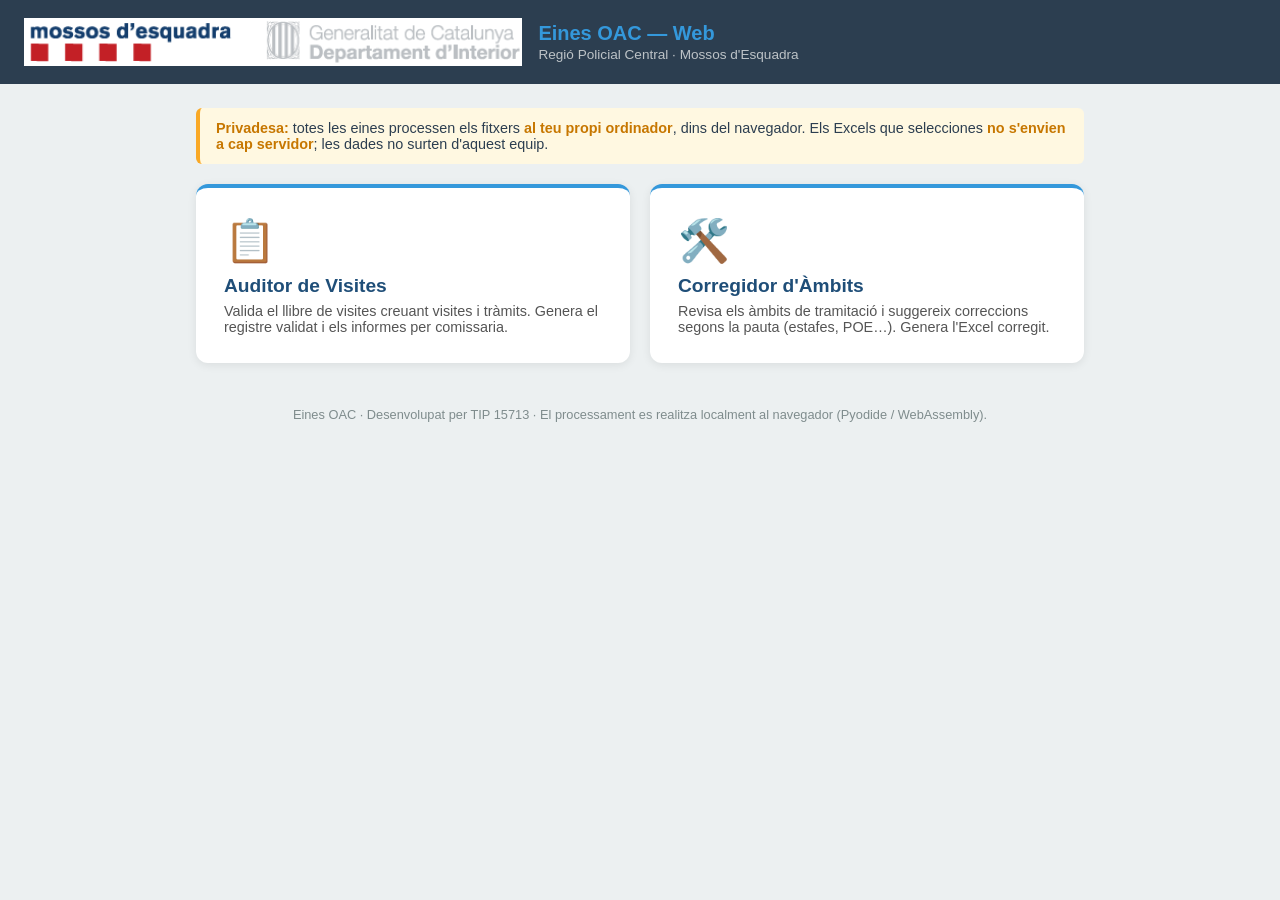
==== index.html @ f8359122 "Eines OAC Web - Pyodide autoallotjat (Auditor + Corregidor) Co-Authored-By: Claude Opus 4.8 <noreply" ====
<!DOCTYPE html>
<html lang="ca">
<head>
<meta charset="UTF-8">
<meta name="viewport" content="width=device-width, initial-scale=1.0">
<title>Eines OAC — Mossos d'Esquadra</title>
<link rel="stylesheet" href="estils.css">
</head>
<body>
<header>
  <img src="logo_mossos.png" alt="Mossos" onerror="this.style.display='none'">
  <div>
    <h1>Eines OAC — Web</h1>
    <p>Regió Policial Central · Mossos d'Esquadra</p>
  </div>
</header>

<main>
  <div class="avis">
    <strong>Privadesa:</strong> totes les eines processen els fitxers
    <strong>al teu propi ordinador</strong>, dins del navegador. Els Excels que selecciones
    <strong>no s'envien a cap servidor</strong>; les dades no surten d'aquest equip.
  </div>

  <div class="launcher-grid">
    <a class="launcher-card" href="auditor.html">
      <div class="ico">📋</div>
      <h2>Auditor de Visites</h2>
      <p>Valida el llibre de visites creuant visites i tràmits. Genera el registre validat
         i els informes per comissaria.</p>
    </a>
    <a class="launcher-card" href="corregidor.html">
      <div class="ico">🛠️</div>
      <h2>Corregidor d'Àmbits</h2>
      <p>Revisa els àmbits de tramitació i suggereix correccions segons la pauta
         (estafes, POE…). Genera l'Excel corregit.</p>
    </a>
  </div>
</main>

<footer>
  Eines OAC · Desenvolupat per TIP 15713 · El processament es realitza localment al navegador (Pyodide / WebAssembly).
</footer>
</body>
</html>
---- estils.css ----
:root {
  --blau: #1F4E78;
  --blau-clar: #3498db;
  --fosc: #2c3e50;
  --fons: #ecf0f1;
}
* { box-sizing: border-box; }
body {
  margin: 0;
  font-family: "Segoe UI", Roboto, Arial, sans-serif;
  background: var(--fons);
  color: #2c3e50;
}
header {
  background: var(--fosc);
  color: #fff;
  padding: 18px 24px;
  display: flex;
  align-items: center;
  gap: 16px;
}
header img { height: 48px; }
header h1 { font-size: 1.25rem; margin: 0; color: var(--blau-clar); }
header p { margin: 2px 0 0; font-size: 0.85rem; color: #bdc3c7; }
main { max-width: 920px; margin: 24px auto; padding: 0 16px; }
.card {
  background: #fff;
  border-radius: 10px;
  box-shadow: 0 2px 10px rgba(0,0,0,0.08);
  padding: 22px;
  margin-bottom: 20px;
}
.avis {
  background: #fff8e1;
  border-left: 4px solid #f9a825;
  padding: 12px 16px;
  border-radius: 6px;
  font-size: 0.9rem;
  margin-bottom: 20px;
}
.avis strong { color: #c77700; }
.dropzone {
  border: 2px dashed var(--blau-clar);
  border-radius: 10px;
  padding: 28px;
  text-align: center;
  cursor: pointer;
  transition: background .15s, border-color .15s;
  background: #f8fbff;
  display: block;
}
.dropzone.dragover { background: #e3f0fb; border-color: var(--blau); }
.dropzone.carregat { background: #eafaf1; border-color: #27ae60; }
.dropzone p { margin: 6px 0; color: #555; }
.dropzone .big { font-size: 2.2rem; }
.dropzone .titol { font-weight: bold; color: var(--blau); }
input[type=file] { display: none; }
button {
  background: var(--blau);
  color: #fff;
  border: none;
  padding: 12px 22px;
  border-radius: 8px;
  font-size: 1rem;
  cursor: pointer;
  transition: background .15s;
}
button:hover:not(:disabled) { background: #163a5a; }
button:disabled { background: #95a5a6; cursor: not-allowed; }
.botonera { display: flex; gap: 12px; align-items: center; margin-top: 16px; flex-wrap: wrap; }
#log {
  background: #1e272e;
  color: #dfe6e9;
  font-family: Consolas, monospace;
  font-size: 0.82rem;
  padding: 14px;
  border-radius: 8px;
  height: 180px;
  overflow-y: auto;
  white-space: pre-wrap;
  margin-top: 16px;
}
.progress-wrap {
  background: #d6e0ea;
  border-radius: 6px;
  height: 14px;
  overflow: hidden;
  margin-top: 14px;
  display: none;
}
.progress-bar {
  background: var(--blau-clar);
  height: 100%;
  width: 0%;
  transition: width .2s;
}
.stats { display: flex; gap: 18px; flex-wrap: wrap; margin-top: 16px; }
.stat {
  background: var(--blau);
  color: #fff;
  border-radius: 8px;
  padding: 14px 20px;
  text-align: center;
  flex: 1;
  min-width: 110px;
}
.stat .num { font-size: 1.7rem; font-weight: bold; display: block; }
.stat .lbl { font-size: 0.78rem; opacity: .85; }
table { width: 100%; border-collapse: collapse; margin-top: 16px; font-size: 0.82rem; }
th, td { border: 1px solid #ddd; padding: 6px 8px; text-align: left; }
th { background: var(--blau); color: #fff; position: sticky; top: 0; }
tr:nth-child(even) { background: #f7f9fb; }
.taula-wrap { max-height: 360px; overflow: auto; margin-top: 8px; }
.hidden { display: none; }
footer { text-align: center; font-size: 0.8rem; color: #7f8c8d; padding: 20px; }
#carregant { font-size: 0.9rem; color: var(--blau); }

/* Navegació */
.nav-back {
  display: inline-block;
  margin-bottom: 12px;
  color: var(--blau);
  text-decoration: none;
  font-size: 0.9rem;
}
.nav-back:hover { text-decoration: underline; }

/* Launcher (menú principal) */
.launcher-grid {
  display: grid;
  grid-template-columns: repeat(auto-fit, minmax(260px, 1fr));
  gap: 20px;
}
.launcher-card {
  background: #fff;
  border-radius: 12px;
  box-shadow: 0 2px 10px rgba(0,0,0,0.08);
  padding: 28px;
  text-decoration: none;
  color: inherit;
  display: block;
  transition: transform .12s, box-shadow .12s;
  border-top: 4px solid var(--blau-clar);
}
.launcher-card:hover { transform: translateY(-3px); box-shadow: 0 6px 18px rgba(0,0,0,0.14); }
.launcher-card .ico { font-size: 2.6rem; }
.launcher-card h2 { margin: 10px 0 6px; color: var(--blau); font-size: 1.2rem; }
.launcher-card p { margin: 0; font-size: 0.9rem; color: #555; }

/* Opcions (radio) */
.opcions { margin-top: 16px; }
.opcions label {
  display: block;
  padding: 8px 10px;
  border: 1px solid #d6e0ea;
  border-radius: 6px;
  margin-bottom: 8px;
  cursor: pointer;
  font-size: 0.92rem;
}
.opcions label:hover { background: #f3f8fc; }
.opcions input { margin-right: 8px; }
.file-nom { font-size: 0.85rem; color: #27ae60; margin-top: 4px; min-height: 1em; }
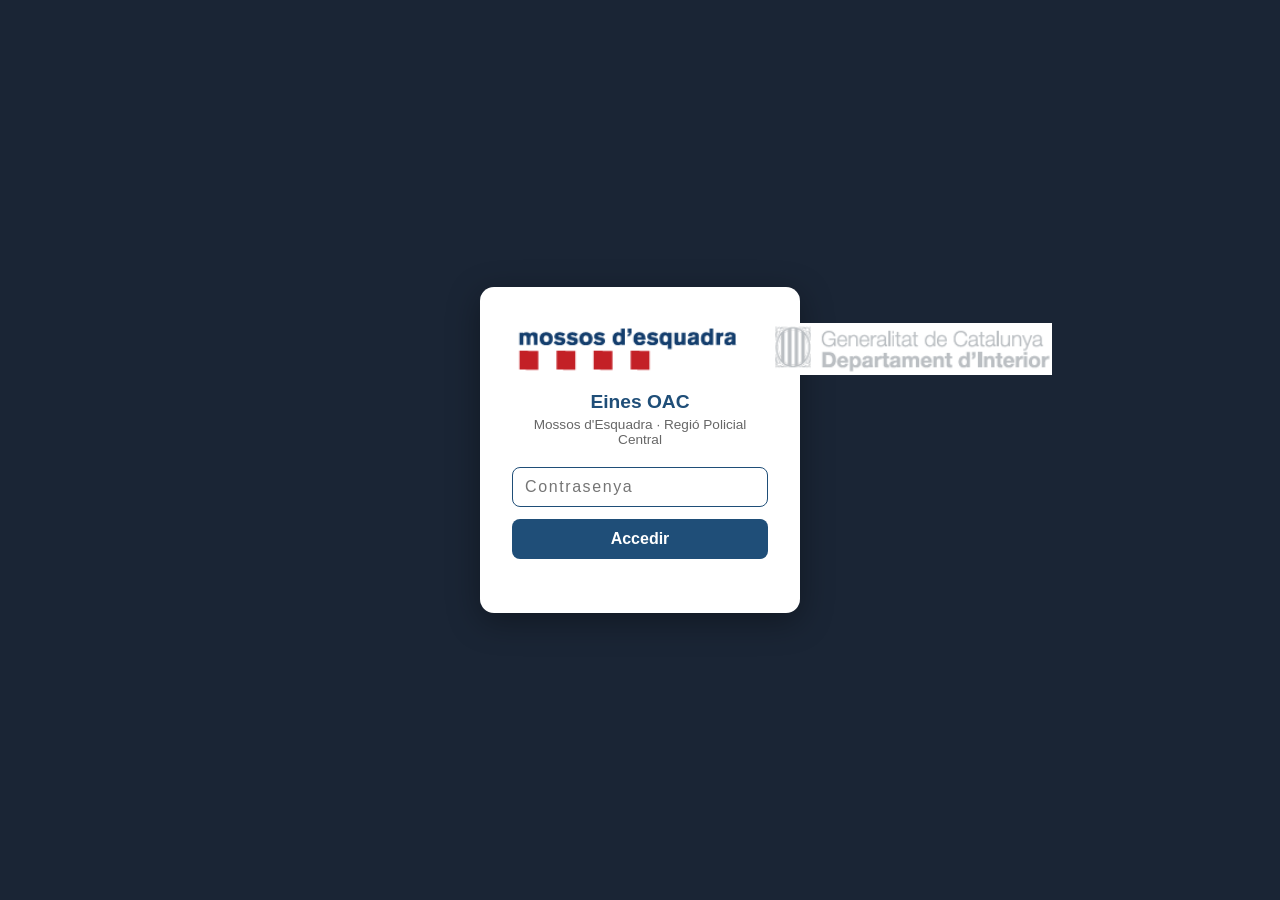
==== commit 89e5f703: "Afegir login amb contrasenya (SHA-256) a la pàgina principal" ====
--- a/index.html
+++ b/index.html
@@ -5,8 +5,63 @@
 <meta name="viewport" content="width=device-width, initial-scale=1.0">
 <title>Eines OAC — Mossos d'Esquadra</title>
 <link rel="stylesheet" href="estils.css">
+<style>
+  #login-overlay {
+    position: fixed; inset: 0;
+    background: #1a2535;
+    display: flex; align-items: center; justify-content: center;
+    z-index: 9999;
+  }
+  #login-box {
+    background: #fff;
+    border-radius: 14px;
+    padding: 36px 32px 28px;
+    width: 320px;
+    box-shadow: 0 8px 32px rgba(0,0,0,0.35);
+    text-align: center;
+  }
+  #login-box img { height: 52px; margin-bottom: 12px; }
+  #login-box h2 { margin: 0 0 4px; color: #1F4E78; font-size: 1.2rem; }
+  #login-box p  { margin: 0 0 20px; font-size: 0.85rem; color: #666; }
+  #login-box input[type=password] {
+    display: block; width: 100%;
+    padding: 10px 12px; font-size: 1rem;
+    border: 1.5px solid #ccd6e0; border-radius: 8px;
+    outline: none; margin-bottom: 12px;
+    letter-spacing: 0.1em;
+  }
+  #login-box input[type=password]:focus { border-color: #1F4E78; }
+  #login-box button {
+    width: 100%; padding: 11px;
+    font-size: 1rem; font-weight: bold;
+    background: #1F4E78; color: #fff;
+    border: none; border-radius: 8px; cursor: pointer;
+  }
+  #login-box button:hover { background: #163a5a; }
+  #login-error {
+    color: #c0392b; font-size: 0.85rem;
+    min-height: 1.2em; margin-top: 10px;
+  }
+  #app-content { display: none; }
+</style>
 </head>
 <body>
+
+<!-- LOGIN -->
+<div id="login-overlay">
+  <div id="login-box">
+    <img src="logo_mossos.png" alt="Mossos" onerror="this.style.display='none'">
+    <h2>Eines OAC</h2>
+    <p>Mossos d'Esquadra · Regió Policial Central</p>
+    <input type="password" id="login-pass" placeholder="Contrasenya" autofocus
+           onkeydown="if(event.key==='Enter')verificarLogin()">
+    <button onclick="verificarLogin()">Accedir</button>
+    <div id="login-error"></div>
+  </div>
+</div>
+
+<!-- CONTINGUT PRINCIPAL (ocult fins al login) -->
+<div id="app-content">
 <header>
   <img src="logo_mossos.png" alt="Mossos" onerror="this.style.display='none'">
   <div>
@@ -41,5 +96,52 @@
 <footer>
   Eines OAC · Desenvolupat per TIP 15713 · El processament es realitza localment al navegador (Pyodide / WebAssembly).
 </footer>
+</div>
+
+<script>
+const HASH_OK = "ea3337a122e256142f8d8acd5bfaaee841b89b6a8edea4a4bf0bb252ad04c689";
+const SESSIO_KEY = "oac_auth";
+const MAX_INTENTS = 5;
+
+let intents = 0;
+
+async function sha256(text) {
+  const buf = await crypto.subtle.digest("SHA-256",
+    new TextEncoder().encode(text));
+  return Array.from(new Uint8Array(buf))
+    .map(b => b.toString(16).padStart(2,"0")).join("");
+}
+
+async function verificarLogin() {
+  const pass = document.getElementById("login-pass").value;
+  const err  = document.getElementById("login-error");
+  if (!pass) { err.textContent = "Introdueix la contrasenya."; return; }
+
+  const hash = await sha256(pass);
+  if (hash === HASH_OK) {
+    sessionStorage.setItem(SESSIO_KEY, "1");
+    document.getElementById("login-overlay").style.display = "none";
+    document.getElementById("app-content").style.display = "block";
+  } else {
+    intents++;
+    const restants = MAX_INTENTS - intents;
+    document.getElementById("login-pass").value = "";
+    document.getElementById("login-pass").focus();
+    if (restants <= 0) {
+      err.textContent = "Massa intents fallits. Recarrega la pàgina per tornar a intentar-ho.";
+      document.getElementById("login-pass").disabled = true;
+      document.querySelector("#login-box button").disabled = true;
+    } else {
+      err.textContent = `Contrasenya incorrecta. Intents restants: ${restants}`;
+    }
+  }
+}
+
+// Si ja havia fet login en aquesta sessió, saltar el login directament
+if (sessionStorage.getItem(SESSIO_KEY) === "1") {
+  document.getElementById("login-overlay").style.display = "none";
+  document.getElementById("app-content").style.display = "block";
+}
+</script>
 </body>
 </html>
